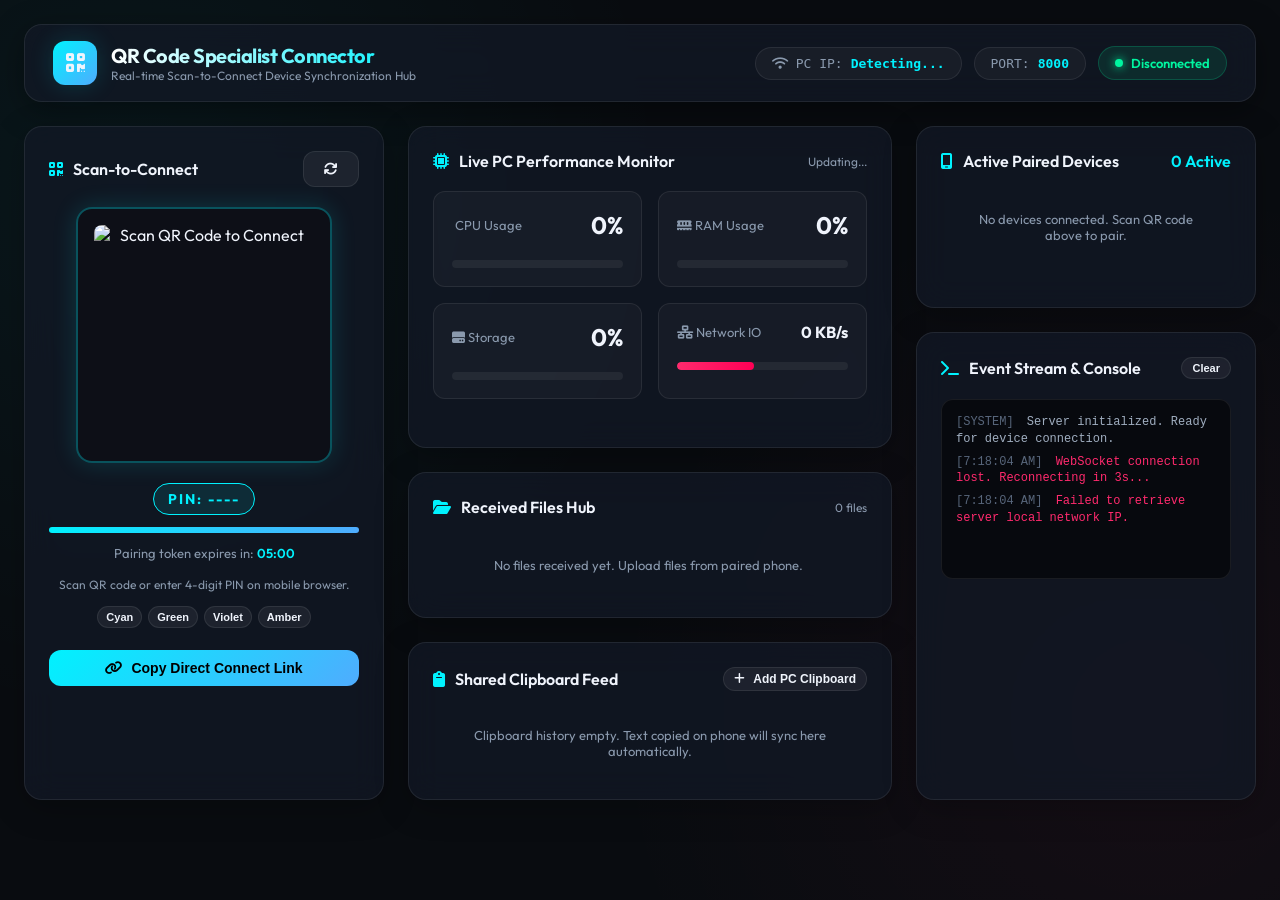
==== static/index.html @ 62cc2145 "feat: complete QR Code Specialist Connector v2.0 - Scan-to-Connect Device Controller Hub" ====
<!DOCTYPE html>
<html lang="en">
<head>
    <meta charset="UTF-8">
    <meta name="viewport" content="width=device-width, initial-scale=1.0">
    <title>QR Code Specialist Connector | PC Master Dashboard</title>
    
    <!-- Google Fonts -->
    <link rel="preconnect" href="https://fonts.googleapis.com">
    <link rel="preconnect" href="https://fonts.gstatic.com" crossorigin>
    <link href="https://fonts.googleapis.com/css2?family=Outfit:wght@300;400;500;600;700&display=swap" rel="stylesheet">
    
    <!-- FontAwesome Icons -->
    <link rel="stylesheet" href="https://cdnjs.cloudflare.com/ajax/libs/font-awesome/6.4.0/css/all.min.css">
    
    <!-- Custom CSS -->
    <link rel="stylesheet" href="/static/css/style.css">
</head>
<body>

    <!-- Header Navbar -->
    <nav class="navbar">
        <div class="brand">
            <div class="brand-icon">
                <i class="fa-solid fa-qrcode"></i>
            </div>
            <div class="brand-text">
                <h1>QR Code Specialist Connector</h1>
                <p>Real-time Scan-to-Connect Device Synchronization Hub</p>
            </div>
        </div>

        <div class="server-pills">
            <div class="pill">
                <span class="pill-label"><i class="fa-solid fa-wifi"></i> PC IP:</span>
                <span class="pill-value" id="pc-ip-display">Detecting...</span>
            </div>
            <div class="pill">
                <span class="pill-label">PORT:</span>
                <span class="pill-value" id="pc-port-display">8000</span>
            </div>
            <div class="status-badge" id="ws-status-badge">
                <div class="pulse-dot"></div>
                <span id="ws-status-text">Server Online</span>
            </div>
        </div>
    </nav>

    <!-- Main Dashboard Grid -->
    <div class="dashboard-grid">

        <!-- Left Column: QR Generator & Pairing Gatekeeper -->
        <div class="card">
            <div class="card-header">
                <div class="card-title">
                    <i class="fa-solid fa-qrcode"></i> Scan-to-Connect
                </div>
                <button class="btn btn-secondary" onclick="refreshQRCode()" title="Generate New QR">
                    <i class="fa-solid fa-arrows-rotate"></i>
                </button>
            </div>

            <div class="qr-wrapper">
                <div class="qr-box">
                    <img id="qr-image" src="/api/qr" alt="Scan QR Code to Connect">
                </div>

                <div style="display: flex; align-items: center; justify-content: center; gap: 8px; margin-bottom: 12px;">
                    <div style="background: rgba(0,242,254,0.1); border: 1px solid var(--accent-cyan); color: var(--accent-cyan); padding: 6px 14px; border-radius: 20px; font-weight: 700; font-size: 14px; letter-spacing: 2px;">
                        PIN: <span id="pin-display">----</span>
                    </div>
                </div>

                <div class="timer-bar-container">
                    <div class="timer-bar" id="token-timer-bar"></div>
                </div>

                <div class="timer-text">
                    Pairing token expires in: <span id="token-countdown">05:00</span>
                </div>

                <p style="font-size: 12px; color: var(--text-secondary); margin-bottom: 14px;">
                    Scan QR code or enter 4-digit PIN on mobile browser.
                </p>

                <div style="display: flex; gap: 6px; justify-content: center; margin-bottom: 12px;">
                    <button class="btn btn-secondary" style="padding: 4px 8px; font-size: 11px;" onclick="changeQRTheme('cyan')">Cyan</button>
                    <button class="btn btn-secondary" style="padding: 4px 8px; font-size: 11px;" onclick="changeQRTheme('green')">Green</button>
                    <button class="btn btn-secondary" style="padding: 4px 8px; font-size: 11px;" onclick="changeQRTheme('violet')">Violet</button>
                    <button class="btn btn-secondary" style="padding: 4px 8px; font-size: 11px;" onclick="changeQRTheme('amber')">Amber</button>
                </div>

                <button class="btn btn-primary copy-url-btn" onclick="copyConnectURL()">
                    <i class="fa-solid fa-link"></i> Copy Direct Connect Link
                </button>
            </div>
        </div>

        <!-- Center Column: Hardware Metrics, Files Hub & Clipboard -->
        <div class="main-center-column">

            <!-- Hardware Resource Gauges -->
            <div class="card">
                <div class="card-header">
                    <div class="card-title">
                        <i class="fa-solid fa-microchip"></i> Live PC Performance Monitor
                    </div>
                    <span style="font-size: 12px; color: var(--text-secondary);" id="metrics-updated-at">Updating...</span>
                </div>

                <div class="metrics-grid">
                    <!-- CPU Metric -->
                    <div class="metric-card">
                        <div class="metric-header">
                            <span class="metric-label"><i class="fa-solid fa-cpu"></i> CPU Usage</span>
                            <span class="metric-value" id="cpu-val">0%</span>
                        </div>
                        <div class="progress-bar-bg">
                            <div class="progress-bar-fill fill-cyan" id="cpu-bar"></div>
                        </div>
                    </div>

                    <!-- RAM Metric -->
                    <div class="metric-card">
                        <div class="metric-header">
                            <span class="metric-label"><i class="fa-solid fa-memory"></i> RAM Usage</span>
                            <span class="metric-value" id="ram-val">0%</span>
                        </div>
                        <div class="progress-bar-bg">
                            <div class="progress-bar-fill fill-emerald" id="ram-bar"></div>
                        </div>
                    </div>

                    <!-- DISK Metric -->
                    <div class="metric-card">
                        <div class="metric-header">
                            <span class="metric-label"><i class="fa-solid fa-hard-drive"></i> Storage</span>
                            <span class="metric-value" id="disk-val">0%</span>
                        </div>
                        <div class="progress-bar-bg">
                            <div class="progress-bar-fill fill-amber" id="disk-bar"></div>
                        </div>
                    </div>

                    <!-- NETWORK Metric -->
                    <div class="metric-card">
                        <div class="metric-header">
                            <span class="metric-label"><i class="fa-solid fa-network-wired"></i> Network IO</span>
                            <span class="metric-value" style="font-size: 16px;" id="net-val">0 KB/s</span>
                        </div>
                        <div class="progress-bar-bg">
                            <div class="progress-bar-fill fill-rose" id="net-bar" style="width: 45%;"></div>
                        </div>
                    </div>
                </div>
            </div>

            <!-- Received Files Hub -->
            <div class="card">
                <div class="card-header">
                    <div class="card-title">
                        <i class="fa-solid fa-folder-open"></i> Received Files Hub
                    </div>
                    <span style="font-size: 12px; color: var(--text-secondary);" id="files-count">0 files</span>
                </div>

                <div class="files-list" id="files-list-container">
                    <p style="text-align: center; color: var(--text-secondary); padding: 20px; font-size: 13px;">
                        No files received yet. Upload files from paired phone.
                    </p>
                </div>
            </div>

            <!-- Shared Clipboard Sync -->
            <div class="card">
                <div class="card-header">
                    <div class="card-title">
                        <i class="fa-solid fa-clipboard"></i> Shared Clipboard Feed
                    </div>
                    <button class="btn btn-secondary" style="padding: 4px 10px; font-size: 12px;" onclick="sendPCClipboard()">
                        <i class="fa-solid fa-plus"></i> Add PC Clipboard
                    </button>
                </div>

                <div class="clipboard-list" id="clipboard-list-container">
                    <p style="text-align: center; color: var(--text-secondary); padding: 16px; font-size: 13px;">
                        Clipboard history empty. Text copied on phone will sync here automatically.
                    </p>
                </div>
            </div>

        </div>

        <!-- Right Column: Connected Devices & Event Console -->
        <div class="main-right-column" style="display: flex; flex-direction: column; gap: 24px;">

            <!-- Paired Devices Panel -->
            <div class="card">
                <div class="card-header">
                    <div class="card-title">
                        <i class="fa-solid fa-mobile-screen"></i> Active Paired Devices
                    </div>
                    <span class="pill-value" id="devices-count-pill">0 Active</span>
                </div>

                <div class="devices-list" id="active-devices-container">
                    <p style="text-align: center; color: var(--text-secondary); padding: 20px; font-size: 13px;">
                        No devices connected. Scan QR code above to pair.
                    </p>
                </div>
            </div>

            <!-- Real-Time WebSocket Action Console -->
            <div class="card" style="flex: 1;">
                <div class="card-header">
                    <div class="card-title">
                        <i class="fa-solid fa-terminal"></i> Event Stream & Console
                    </div>
                    <button class="btn btn-secondary" style="padding: 4px 10px; font-size: 11px;" onclick="clearConsole()">Clear</button>
                </div>

                <div class="console-box" id="console-stream">
                    <div class="console-line"><span class="console-time">[SYSTEM]</span> Server initialized. Ready for device connection.</div>
                </div>
            </div>

        </div>

    </div>

    <!-- Security Pairing Confirmation Modal -->
    <div class="modal-overlay" id="pairing-modal-overlay">
        <div class="pairing-modal">
            <div class="modal-icon">
                <i class="fa-solid fa-shield-halved"></i>
            </div>
            <h3 class="modal-title">Pairing Request</h3>
            <p class="modal-subtitle">A new device wants to connect to your PC</p>

            <div class="device-details-card">
                <div style="font-size: 16px; font-weight: 700; color: #fff; margin-bottom: 6px;" id="modal-dev-name">📱 Mobile Device</div>
                <div style="font-size: 13px; color: var(--text-secondary); margin-bottom: 4px;" id="modal-dev-os">OS: Mobile Browser</div>
                <div style="font-size: 13px; color: var(--text-secondary);" id="modal-dev-ip">IP: 192.168.1.X</div>
            </div>

            <div class="modal-actions">
                <button class="btn btn-danger" onclick="rejectPairingRequest()">
                    <i class="fa-solid fa-xmark"></i> Reject
                </button>
                <button class="btn btn-primary" onclick="acceptPairingRequest()">
                    <i class="fa-solid fa-check"></i> Accept Connection
                </button>
            </div>
        </div>
    </div>

    <!-- Application Script -->
    <script src="/static/js/app.js"></script>
</body>
</html>
---- static/css/style.css ----
/* PC Master Dashboard Design System */
:root {
    --bg-dark: #090c10;
    --bg-card: rgba(18, 24, 38, 0.75);
    --bg-card-hover: rgba(28, 36, 54, 0.85);
    --border-color: rgba(255, 255, 255, 0.08);
    --border-glowing: rgba(0, 242, 254, 0.3);
    
    --accent-cyan: #00f2fe;
    --accent-blue: #4facfe;
    --accent-emerald: #00f5a0;
    --accent-rose: #ff2a6d;
    --accent-amber: #ffb703;
    
    --text-primary: #f0f4fc;
    --text-secondary: #8a99ad;
    --text-muted: #57657a;
    
    --font-main: 'Outfit', 'Inter', -apple-system, BlinkMacSystemFont, "Segoe UI", Roboto, sans-serif;
    --radius-lg: 18px;
    --radius-md: 12px;
    --radius-sm: 8px;
    
    --shadow-glow: 0 0 25px rgba(0, 242, 254, 0.15);
    --transition: all 0.25s cubic-bezier(0.4, 0, 0.2, 1);
}

* {
    box-sizing: border-box;
    margin: 0;
    padding: 0;
}

body {
    background-color: var(--bg-dark);
    background-image: 
        radial-gradient(circle at 10% 20%, rgba(0, 242, 254, 0.05) 0%, transparent 40%),
        radial-gradient(circle at 90% 80%, rgba(255, 42, 109, 0.05) 0%, transparent 40%);
    color: var(--text-primary);
    font-family: var(--font-main);
    min-height: 100vh;
    padding: 24px;
    overflow-x: hidden;
}

/* Header Navbar */
.navbar {
    display: flex;
    justify-content: space-between;
    align-items: center;
    background: var(--bg-card);
    backdrop-filter: blur(16px);
    -webkit-backdrop-filter: blur(16px);
    border: 1px solid var(--border-color);
    border-radius: var(--radius-lg);
    padding: 16px 28px;
    margin-bottom: 24px;
    box-shadow: 0 8px 32px rgba(0, 0, 0, 0.37);
}

.brand {
    display: flex;
    align-items: center;
    gap: 14px;
}

.brand-icon {
    width: 44px;
    height: 44px;
    background: linear-gradient(135deg, var(--accent-cyan), var(--accent-blue));
    border-radius: 12px;
    display: flex;
    align-items: center;
    justify-content: center;
    font-size: 22px;
    box-shadow: var(--shadow-glow);
}

.brand-text h1 {
    font-size: 20px;
    font-weight: 700;
    letter-spacing: -0.5px;
    background: linear-gradient(90deg, #ffffff, var(--accent-cyan));
    -webkit-background-clip: text;
    -webkit-text-fill-color: transparent;
}

.brand-text p {
    font-size: 12px;
    color: var(--text-secondary);
}

.server-pills {
    display: flex;
    align-items: center;
    gap: 12px;
}

.pill {
    background: rgba(255, 255, 255, 0.04);
    border: 1px solid var(--border-color);
    padding: 8px 16px;
    border-radius: 30px;
    font-size: 13px;
    font-family: monospace;
    display: flex;
    align-items: center;
    gap: 8px;
}

.pill-label {
    color: var(--text-secondary);
}

.pill-value {
    color: var(--accent-cyan);
    font-weight: 600;
}

.status-badge {
    display: flex;
    align-items: center;
    gap: 8px;
    padding: 8px 16px;
    border-radius: 30px;
    font-size: 13px;
    font-weight: 600;
    background: rgba(0, 245, 160, 0.1);
    color: var(--accent-emerald);
    border: 1px solid rgba(0, 245, 160, 0.2);
}

.pulse-dot {
    width: 8px;
    height: 8px;
    border-radius: 50%;
    background-color: var(--accent-emerald);
    box-shadow: 0 0 10px var(--accent-emerald);
    animation: pulse 1.8s infinite;
}

@keyframes pulse {
    0% { opacity: 1; transform: scale(1); }
    50% { opacity: 0.4; transform: scale(1.3); }
    100% { opacity: 1; transform: scale(1); }
}

/* Dashboard Grid Layout */
.dashboard-grid {
    display: grid;
    grid-template-columns: 360px 1fr 340px;
    grid-gap: 24px;
}

@media (max-width: 1200px) {
    .dashboard-grid {
        grid-template-columns: 1fr;
    }
}

/* Cards & Panel Styling */
.card {
    background: var(--bg-card);
    backdrop-filter: blur(16px);
    -webkit-backdrop-filter: blur(16px);
    border: 1px solid var(--border-color);
    border-radius: var(--radius-lg);
    padding: 24px;
    box-shadow: 0 8px 32px rgba(0, 0, 0, 0.25);
    display: flex;
    flex-direction: column;
    position: relative;
    overflow: hidden;
}

.card-header {
    display: flex;
    justify-content: space-between;
    align-items: center;
    margin-bottom: 20px;
}

.card-title {
    font-size: 16px;
    font-weight: 600;
    display: flex;
    align-items: center;
    gap: 10px;
    color: var(--text-primary);
}

.card-title i {
    color: var(--accent-cyan);
}

/* QR Code Section */
.qr-wrapper {
    display: flex;
    flex-direction: column;
    align-items: center;
    text-align: center;
}

.qr-box {
    background: #0d0f17;
    padding: 16px;
    border-radius: 16px;
    border: 2px solid var(--border-glowing);
    box-shadow: var(--shadow-glow);
    margin-bottom: 20px;
    position: relative;
    display: inline-block;
}

.qr-box img {
    width: 220px;
    height: 220px;
    display: block;
    border-radius: 8px;
}

.timer-bar-container {
    width: 100%;
    height: 6px;
    background: rgba(255, 255, 255, 0.08);
    border-radius: 4px;
    overflow: hidden;
    margin-bottom: 12px;
}

.timer-bar {
    height: 100%;
    width: 100%;
    background: linear-gradient(90deg, var(--accent-cyan), var(--accent-blue));
    transition: width 1s linear;
}

.timer-text {
    font-size: 13px;
    color: var(--text-secondary);
    margin-bottom: 16px;
}

.timer-text span {
    color: var(--accent-cyan);
    font-weight: 600;
}

.btn {
    display: inline-flex;
    align-items: center;
    justify-content: center;
    gap: 8px;
    padding: 10px 20px;
    border-radius: var(--radius-md);
    font-size: 14px;
    font-weight: 600;
    cursor: pointer;
    border: none;
    transition: var(--transition);
    text-decoration: none;
}

.btn-primary {
    background: linear-gradient(135deg, var(--accent-cyan), var(--accent-blue));
    color: #000;
}

.btn-primary:hover {
    transform: translateY(-2px);
    box-shadow: 0 6px 20px rgba(0, 242, 254, 0.35);
}

.btn-secondary {
    background: rgba(255, 255, 255, 0.06);
    color: var(--text-primary);
    border: 1px solid var(--border-color);
}

.btn-secondary:hover {
    background: rgba(255, 255, 255, 0.12);
    border-color: rgba(255, 255, 255, 0.2);
}

.btn-danger {
    background: rgba(255, 42, 109, 0.15);
    color: var(--accent-rose);
    border: 1px solid rgba(255, 42, 109, 0.3);
}

.btn-danger:hover {
    background: rgba(255, 42, 109, 0.3);
}

.copy-url-btn {
    width: 100%;
    margin-top: 10px;
}

/* System Metrics Grid */
.metrics-grid {
    display: grid;
    grid-template-columns: repeat(2, 1fr);
    grid-gap: 16px;
    margin-bottom: 24px;
}

.metric-card {
    background: rgba(255, 255, 255, 0.03);
    border: 1px solid var(--border-color);
    border-radius: var(--radius-md);
    padding: 18px;
    display: flex;
    flex-direction: column;
}

.metric-header {
    display: flex;
    justify-content: space-between;
    align-items: center;
    margin-bottom: 12px;
}

.metric-label {
    font-size: 13px;
    color: var(--text-secondary);
}

.metric-value {
    font-size: 24px;
    font-weight: 700;
    color: var(--text-primary);
}

.progress-bar-bg {
    width: 100%;
    height: 8px;
    background: rgba(255, 255, 255, 0.06);
    border-radius: 4px;
    overflow: hidden;
    margin-top: 8px;
}

.progress-bar-fill {
    height: 100%;
    width: 0%;
    border-radius: 4px;
    transition: width 0.5s ease;
}

.fill-cyan { background: linear-gradient(90deg, #00f2fe, #4facfe); }
.fill-emerald { background: linear-gradient(90deg, #00f5a0, #00d2ff); }
.fill-amber { background: linear-gradient(90deg, #ffb703, #fb8500); }
.fill-rose { background: linear-gradient(90deg, #ff2a6d, #ff0055); }

/* Center Column Rows */
.main-center-column {
    display: flex;
    flex-direction: column;
    gap: 24px;
}

/* File Hub Table & Cards */
.files-list {
    display: flex;
    flex-direction: column;
    gap: 12px;
    max-height: 260px;
    overflow-y: auto;
    padding-right: 4px;
}

.file-item {
    background: rgba(255, 255, 255, 0.03);
    border: 1px solid var(--border-color);
    border-radius: var(--radius-md);
    padding: 12px 16px;
    display: flex;
    align-items: center;
    justify-content: space-between;
    transition: var(--transition);
}

.file-item:hover {
    background: rgba(255, 255, 255, 0.06);
    border-color: var(--border-glowing);
}

.file-info {
    display: flex;
    align-items: center;
    gap: 14px;
}

.file-icon {
    width: 40px;
    height: 40px;
    border-radius: 10px;
    background: rgba(0, 242, 254, 0.1);
    color: var(--accent-cyan);
    display: flex;
    align-items: center;
    justify-content: center;
    font-size: 18px;
}

.file-details h4 {
    font-size: 14px;
    font-weight: 600;
    margin-bottom: 2px;
    word-break: break-all;
}

.file-details p {
    font-size: 12px;
    color: var(--text-secondary);
}

/* Clipboard History */
.clipboard-list {
    display: flex;
    flex-direction: column;
    gap: 10px;
    max-height: 220px;
    overflow-y: auto;
}

.clipboard-item {
    background: rgba(255, 255, 255, 0.03);
    border: 1px solid var(--border-color);
    border-radius: var(--radius-md);
    padding: 12px;
    display: flex;
    align-items: center;
    justify-content: space-between;
    gap: 12px;
}

.clipboard-text {
    font-size: 13px;
    font-family: monospace;
    color: var(--text-primary);
    word-break: break-all;
}

/* Active Devices List */
.devices-list {
    display: flex;
    flex-direction: column;
    gap: 12px;
    margin-bottom: 20px;
}

.device-card {
    background: rgba(255, 255, 255, 0.03);
    border: 1px solid var(--border-color);
    border-radius: var(--radius-md);
    padding: 14px;
    display: flex;
    align-items: center;
    justify-content: space-between;
}

.device-info-box {
    display: flex;
    align-items: center;
    gap: 12px;
}

.device-avatar {
    width: 38px;
    height: 38px;
    border-radius: 10px;
    background: rgba(79, 172, 254, 0.15);
    color: var(--accent-blue);
    display: flex;
    align-items: center;
    justify-content: center;
    font-size: 18px;
}

.device-name {
    font-size: 14px;
    font-weight: 600;
}

.device-sub {
    font-size: 12px;
    color: var(--text-secondary);
}

/* Action Console Stream */
.console-box {
    background: #07090e;
    border: 1px solid var(--border-color);
    border-radius: var(--radius-md);
    padding: 14px;
    font-family: 'Consolas', 'Courier New', monospace;
    font-size: 12px;
    color: #a0aec0;
    height: 180px;
    overflow-y: auto;
}

.console-line {
    margin-bottom: 6px;
    line-height: 1.4;
}

.console-time {
    color: var(--text-muted);
    margin-right: 6px;
}

.console-type-cmd { color: var(--accent-cyan); }
.console-type-file { color: var(--accent-emerald); }
.console-type-pair { color: var(--accent-amber); }
.console-type-warn { color: var(--accent-rose); }

/* Interactive Security Pairing Modal */
.modal-overlay {
    position: fixed;
    top: 0;
    left: 0;
    width: 100vw;
    height: 100vh;
    background: rgba(5, 7, 12, 0.85);
    backdrop-filter: blur(12px);
    display: flex;
    align-items: center;
    justify-content: center;
    z-index: 9999;
    opacity: 0;
    pointer-events: none;
    transition: opacity 0.3s ease;
}

.modal-overlay.active {
    opacity: 1;
    pointer-events: auto;
}

.pairing-modal {
    background: #0f1422;
    border: 2px solid var(--accent-cyan);
    border-radius: 24px;
    padding: 32px;
    width: 100%;
    max-width: 440px;
    text-align: center;
    box-shadow: 0 0 50px rgba(0, 242, 254, 0.25);
    transform: scale(0.9);
    transition: transform 0.3s cubic-bezier(0.175, 0.885, 0.32, 1.275);
}

.modal-overlay.active .pairing-modal {
    transform: scale(1);
}

.modal-icon {
    width: 70px;
    height: 70px;
    margin: 0 auto 20px;
    background: rgba(0, 242, 254, 0.1);
    border-radius: 50%;
    display: flex;
    align-items: center;
    justify-content: center;
    font-size: 32px;
    color: var(--accent-cyan);
    border: 1px solid var(--accent-cyan);
}

.modal-title {
    font-size: 22px;
    font-weight: 700;
    margin-bottom: 8px;
}

.modal-subtitle {
    font-size: 14px;
    color: var(--text-secondary);
    margin-bottom: 24px;
}

.device-details-card {
    background: rgba(255, 255, 255, 0.04);
    border: 1px solid var(--border-color);
    border-radius: var(--radius-md);
    padding: 16px;
    margin-bottom: 24px;
    text-align: left;
}

.modal-actions {
    display: grid;
    grid-template-columns: 1fr 1fr;
    grid-gap: 14px;
}

/* Custom Scrollbars */
::-webkit-scrollbar {
    width: 6px;
    height: 6px;
}
::-webkit-scrollbar-track {
    background: rgba(0, 0, 0, 0.1);
}
::-webkit-scrollbar-thumb {
    background: rgba(255, 255, 255, 0.15);
    border-radius: 4px;
}
::-webkit-scrollbar-thumb:hover {
    background: rgba(255, 255, 255, 0.3);
}
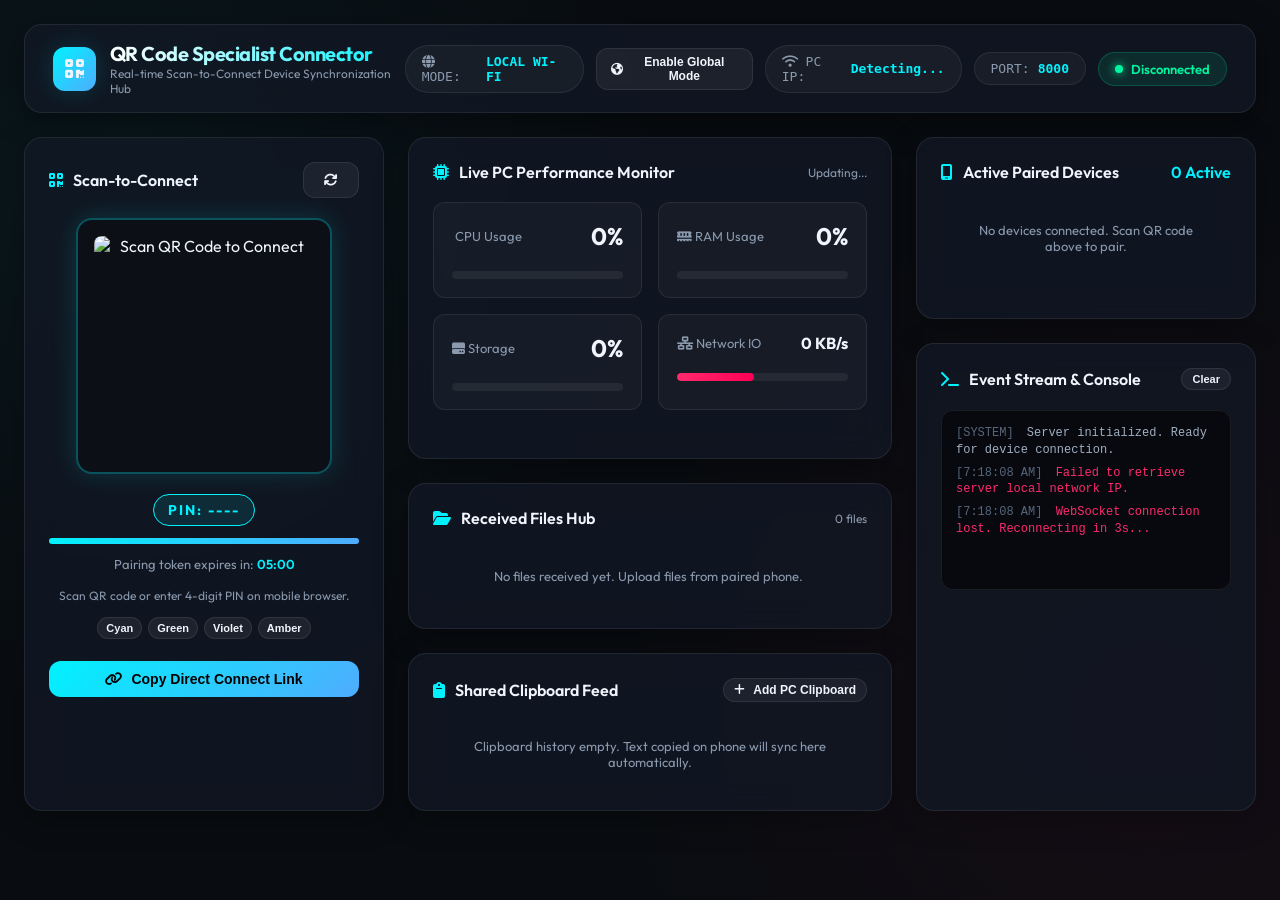
==== commit de2beedc: "feat: add PC Speaker Soundboard deck and battery status sync v2.5" ====
--- a/static/index.html
+++ b/static/index.html
@@ -32,6 +32,13 @@
 
         <div class="server-pills">
             <div class="pill">
+                <span class="pill-label"><i class="fa-solid fa-globe"></i> MODE:</span>
+                <span class="pill-value" id="network-mode-pill">LOCAL WI-FI</span>
+            </div>
+            <button class="btn btn-secondary" style="padding: 6px 14px; font-size: 12px;" onclick="toggleNetworkModePrompt()" id="mode-toggle-btn">
+                <i class="fa-solid fa-earth-americas"></i> Enable Global Mode
+            </button>
+            <div class="pill">
                 <span class="pill-label"><i class="fa-solid fa-wifi"></i> PC IP:</span>
                 <span class="pill-value" id="pc-ip-display">Detecting...</span>
             </div>
